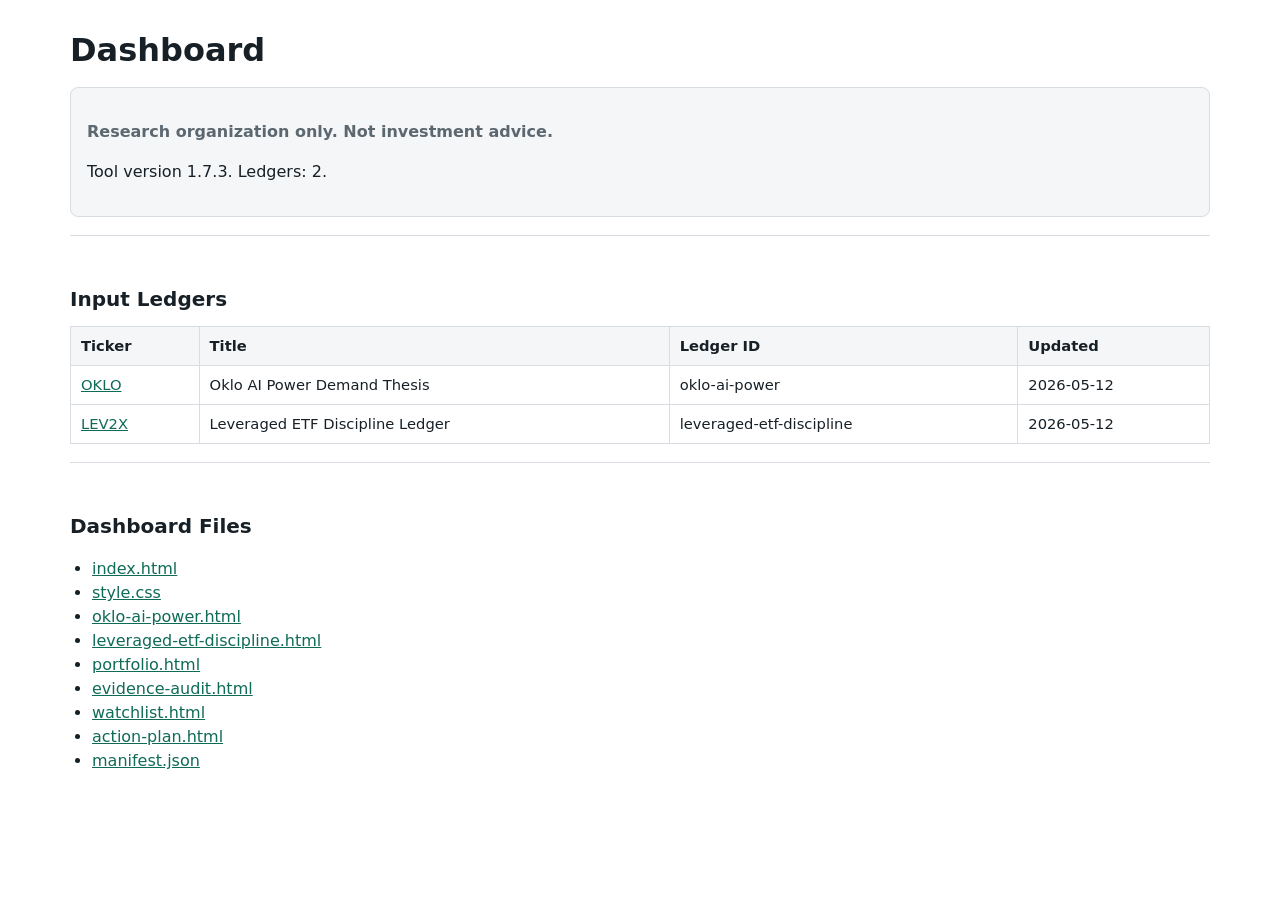
==== examples/output/html-dashboard/index.html @ c0b7c827 "fix: escape markdown report text" ====
<!doctype html>
<html lang="en">
<head>
<meta charset="utf-8">
<meta name="viewport" content="width=device-width, initial-scale=1">
<title>Invest Thesis Ledger Dashboard</title>
<link rel="stylesheet" href="style.css">
</head>
<body>
<main>
<h1>Dashboard</h1>
<section class="summary">
<p class="notice">Research organization only. Not investment advice.</p>
<p>Tool version 1.7.3. Ledgers: 2.</p>
</section>
<section>
<h2>Input Ledgers</h2>
<table><thead><tr><th scope="col">Ticker</th><th scope="col">Title</th><th scope="col">Ledger ID</th><th scope="col">Updated</th></tr></thead>
<tbody>
<tr><td><a href="oklo-ai-power.html">OKLO</a></td><td>Oklo AI Power Demand Thesis</td><td>oklo-ai-power</td><td>2026-05-12</td></tr><tr><td><a href="leveraged-etf-discipline.html">LEV2X</a></td><td>Leveraged ETF Discipline Ledger</td><td>leveraged-etf-discipline</td><td>2026-05-12</td></tr>
</tbody></table>
</section>
<section>
<h2>Dashboard Files</h2>
<ul><li><a href="index.html">index.html</a></li><li><a href="style.css">style.css</a></li><li><a href="oklo-ai-power.html">oklo-ai-power.html</a></li><li><a href="leveraged-etf-discipline.html">leveraged-etf-discipline.html</a></li><li><a href="portfolio.html">portfolio.html</a></li><li><a href="evidence-audit.html">evidence-audit.html</a></li><li><a href="watchlist.html">watchlist.html</a></li><li><a href="action-plan.html">action-plan.html</a></li><li><a href="manifest.json">manifest.json</a></li></ul>
</section>
</main>
</body>
</html>
---- examples/output/html-dashboard/style.css ----
:root { color-scheme: light; --ink: #172026; --muted: #5c6870; --line: #d7dde2; --soft: #f4f6f8; --accent: #0f6b57; }
* { box-sizing: border-box; }
body { margin: 0; background: #ffffff; color: var(--ink); font-family: system-ui, -apple-system, BlinkMacSystemFont, 'Segoe UI', sans-serif; line-height: 1.5; }
main { max-width: 1180px; margin: 0 auto; padding: 32px 20px 56px; }
h1 { margin: 0 0 18px; font-size: 2rem; line-height: 1.15; letter-spacing: 0; }
h2 { margin: 30px 0 12px; font-size: 1.25rem; letter-spacing: 0; }
h3 { margin: 20px 0 8px; font-size: 1rem; letter-spacing: 0; }
section { border-top: 1px solid var(--line); padding-top: 18px; margin-top: 18px; }
section.summary { background: var(--soft); border: 1px solid var(--line); border-radius: 8px; padding: 16px; }
nav { display: flex; gap: 14px; flex-wrap: wrap; margin-bottom: 18px; }
a { color: var(--accent); }
.notice, .eyebrow { color: var(--muted); font-weight: 600; }
table { width: 100%; border-collapse: collapse; margin: 10px 0 18px; font-size: 0.92rem; }
th, td { border: 1px solid var(--line); padding: 8px 10px; text-align: left; vertical-align: top; }
th { background: var(--soft); font-weight: 700; }
dl { display: grid; grid-template-columns: minmax(160px, 240px) 1fr; gap: 6px 16px; }
dt { color: var(--muted); font-weight: 700; }
dd { margin: 0; }
ul { padding-left: 22px; }
@media (max-width: 720px) { main { padding: 24px 14px 42px; } table { display: block; overflow-x: auto; } dl { grid-template-columns: 1fr; } }
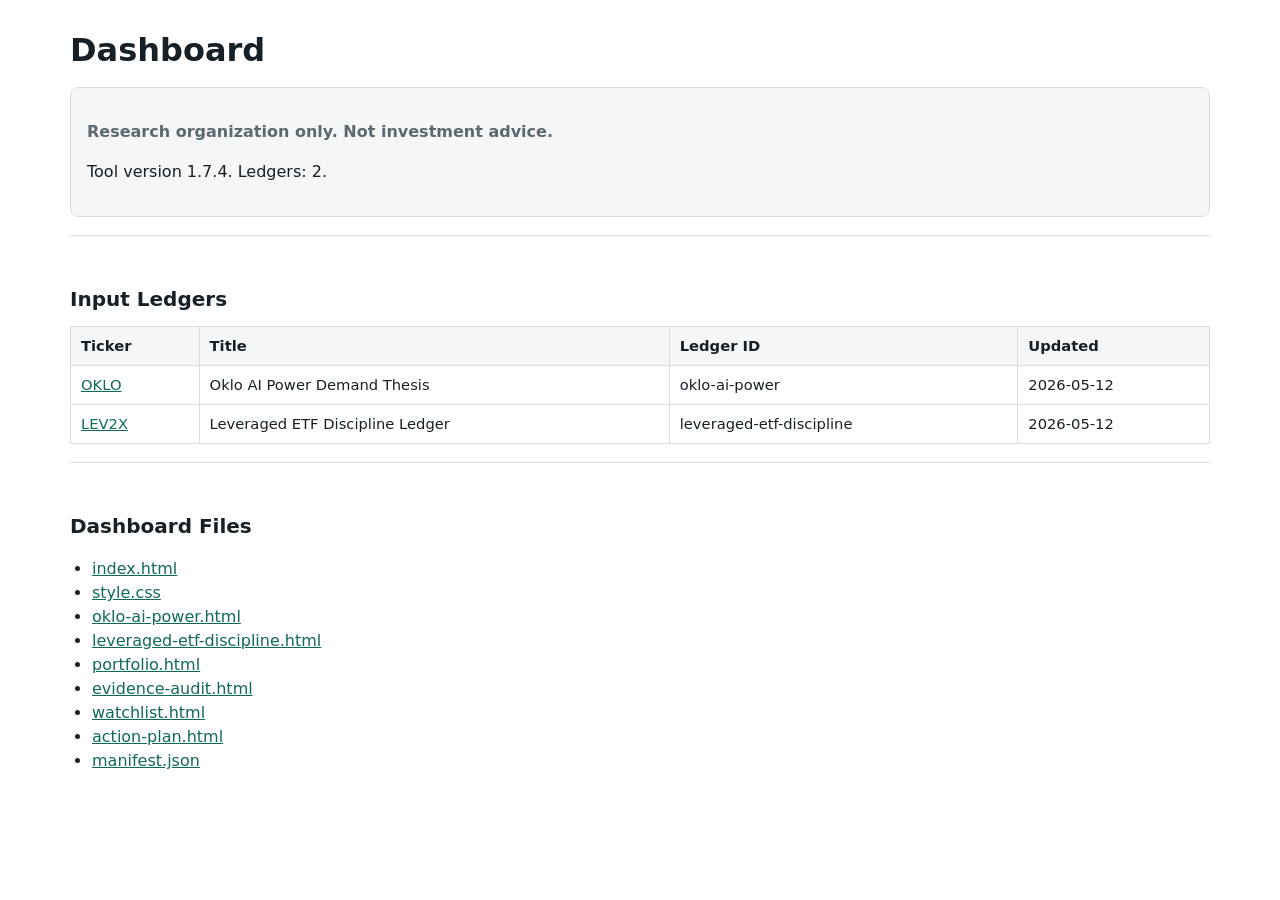
==== commit 462cca23: "fix: avoid double escaping source refs in tables" ====
--- a/examples/output/html-dashboard/index.html
+++ b/examples/output/html-dashboard/index.html
@@ -11,7 +11,7 @@
 <h1>Dashboard</h1>
 <section class="summary">
 <p class="notice">Research organization only. Not investment advice.</p>
-<p>Tool version 1.7.3. Ledgers: 2.</p>
+<p>Tool version 1.7.4. Ledgers: 2.</p>
 </section>
 <section>
 <h2>Input Ledgers</h2>
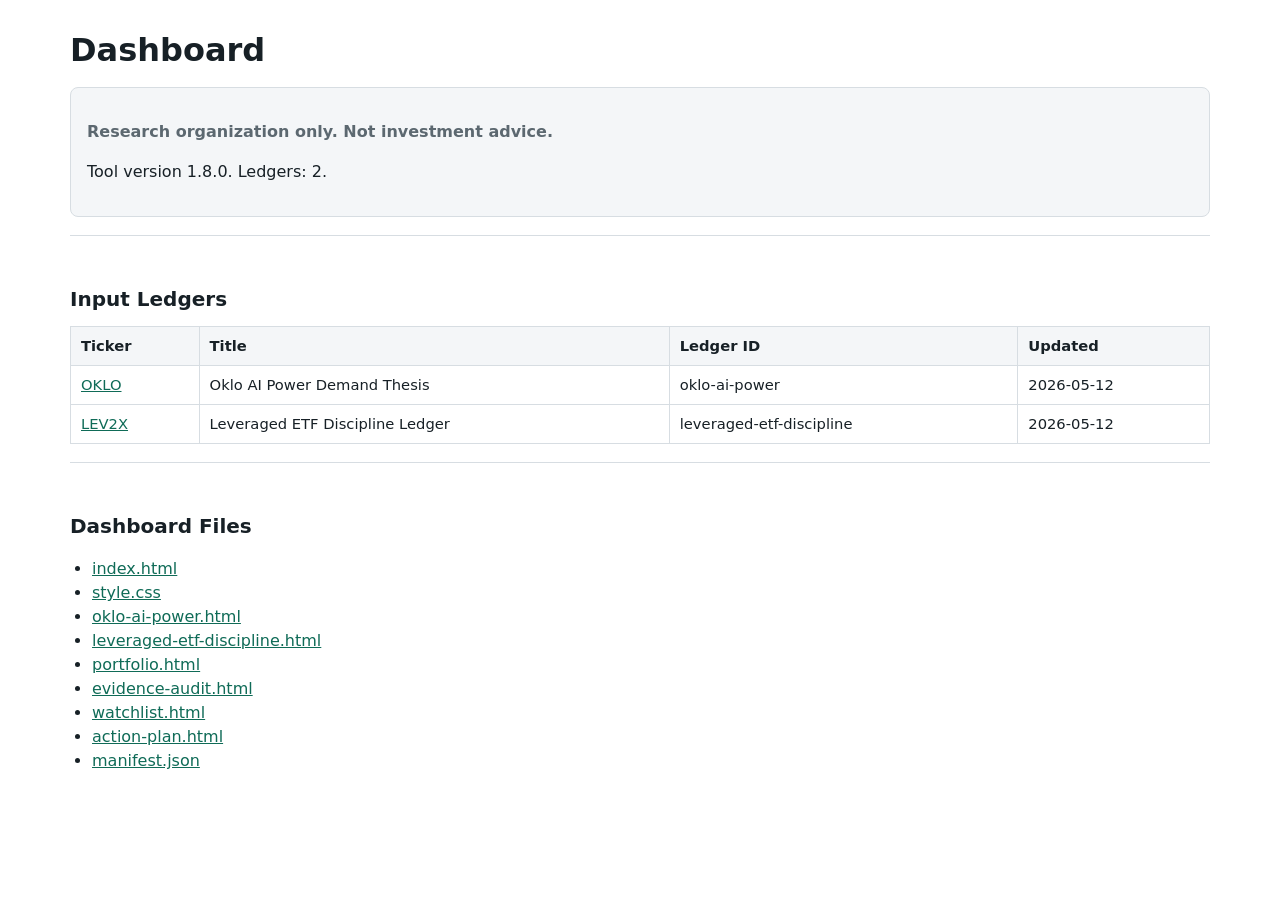
==== commit 33a9c7bd: "feat: add decision review pack" ====
--- a/examples/output/html-dashboard/index.html
+++ b/examples/output/html-dashboard/index.html
@@ -11,7 +11,7 @@
 <h1>Dashboard</h1>
 <section class="summary">
 <p class="notice">Research organization only. Not investment advice.</p>
-<p>Tool version 1.7.4. Ledgers: 2.</p>
+<p>Tool version 1.8.0. Ledgers: 2.</p>
 </section>
 <section>
 <h2>Input Ledgers</h2>
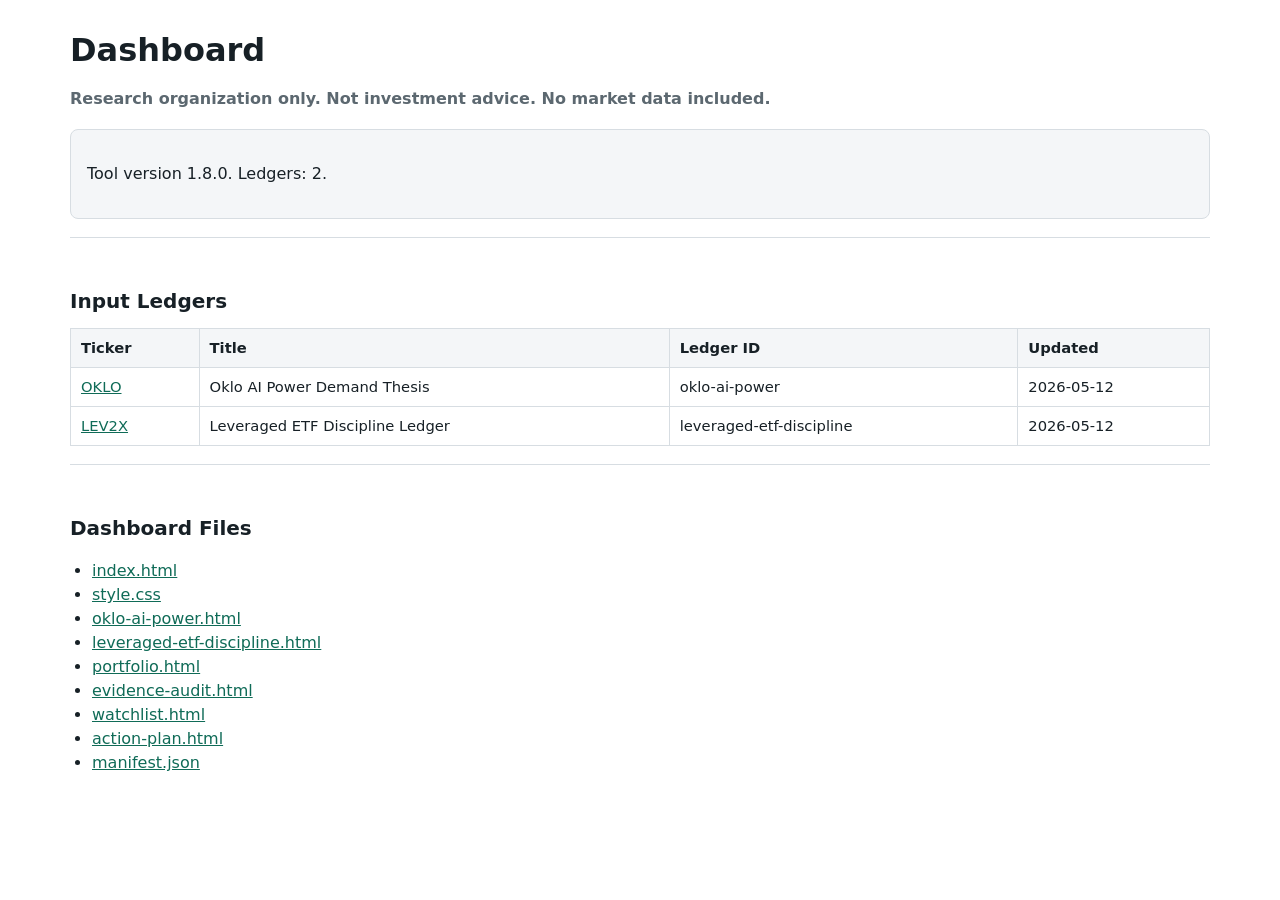
==== commit 1e530c64: "fix: add dashboard boundary notices" ====
--- a/examples/output/html-dashboard/index.html
+++ b/examples/output/html-dashboard/index.html
@@ -9,8 +9,8 @@
 <body>
 <main>
 <h1>Dashboard</h1>
+<p class="notice">Research organization only. Not investment advice. No market data included.</p>
 <section class="summary">
-<p class="notice">Research organization only. Not investment advice.</p>
 <p>Tool version 1.8.0. Ledgers: 2.</p>
 </section>
 <section>
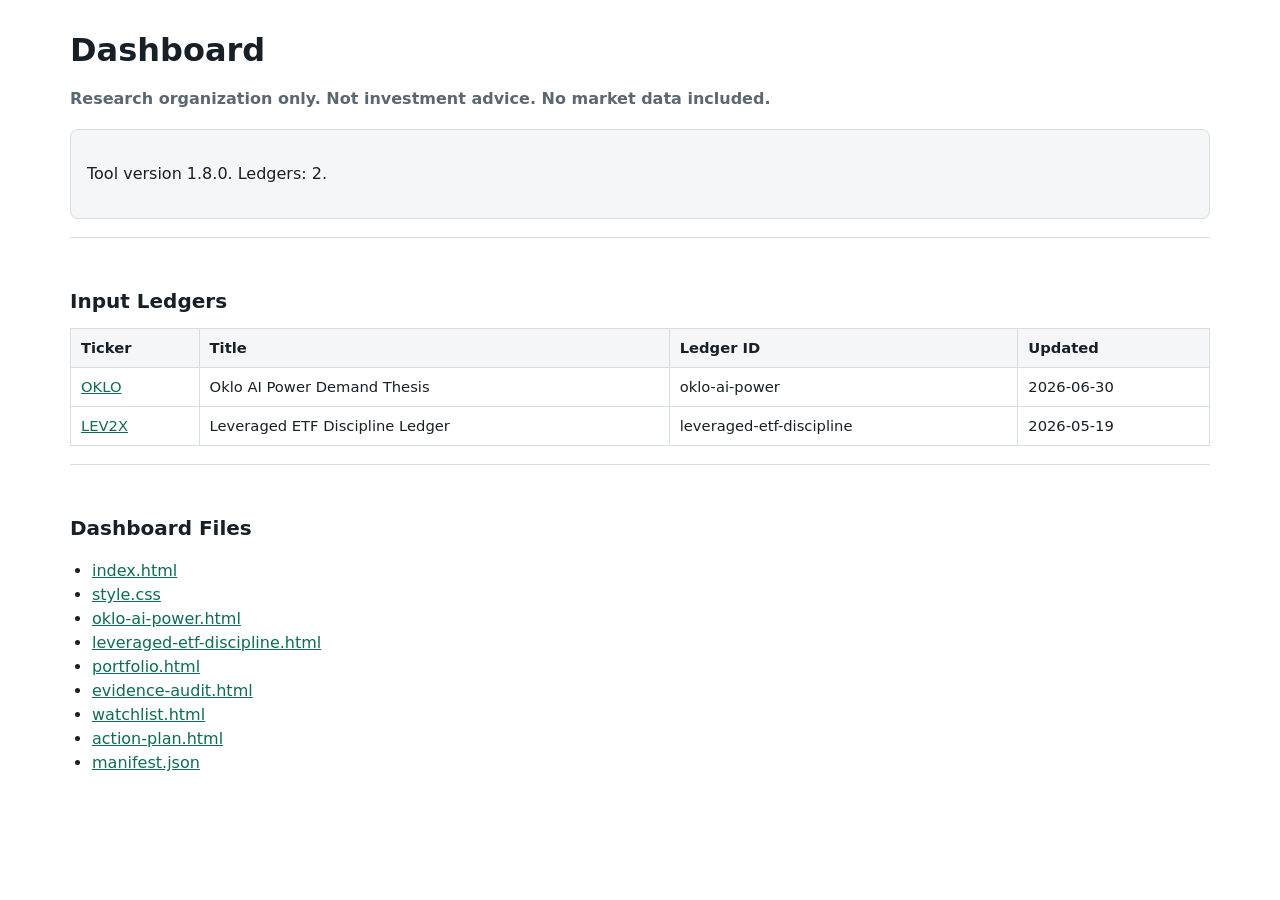
==== commit 70e84c10: "feat: add public fixture hygiene guard" ====
--- a/examples/output/html-dashboard/index.html
+++ b/examples/output/html-dashboard/index.html
@@ -17,7 +17,7 @@
 <h2>Input Ledgers</h2>
 <table><thead><tr><th scope="col">Ticker</th><th scope="col">Title</th><th scope="col">Ledger ID</th><th scope="col">Updated</th></tr></thead>
 <tbody>
-<tr><td><a href="oklo-ai-power.html">OKLO</a></td><td>Oklo AI Power Demand Thesis</td><td>oklo-ai-power</td><td>2026-05-12</td></tr><tr><td><a href="leveraged-etf-discipline.html">LEV2X</a></td><td>Leveraged ETF Discipline Ledger</td><td>leveraged-etf-discipline</td><td>2026-05-12</td></tr>
+<tr><td><a href="oklo-ai-power.html">OKLO</a></td><td>Oklo AI Power Demand Thesis</td><td>oklo-ai-power</td><td>2026-06-30</td></tr><tr><td><a href="leveraged-etf-discipline.html">LEV2X</a></td><td>Leveraged ETF Discipline Ledger</td><td>leveraged-etf-discipline</td><td>2026-05-19</td></tr>
 </tbody></table>
 </section>
 <section>
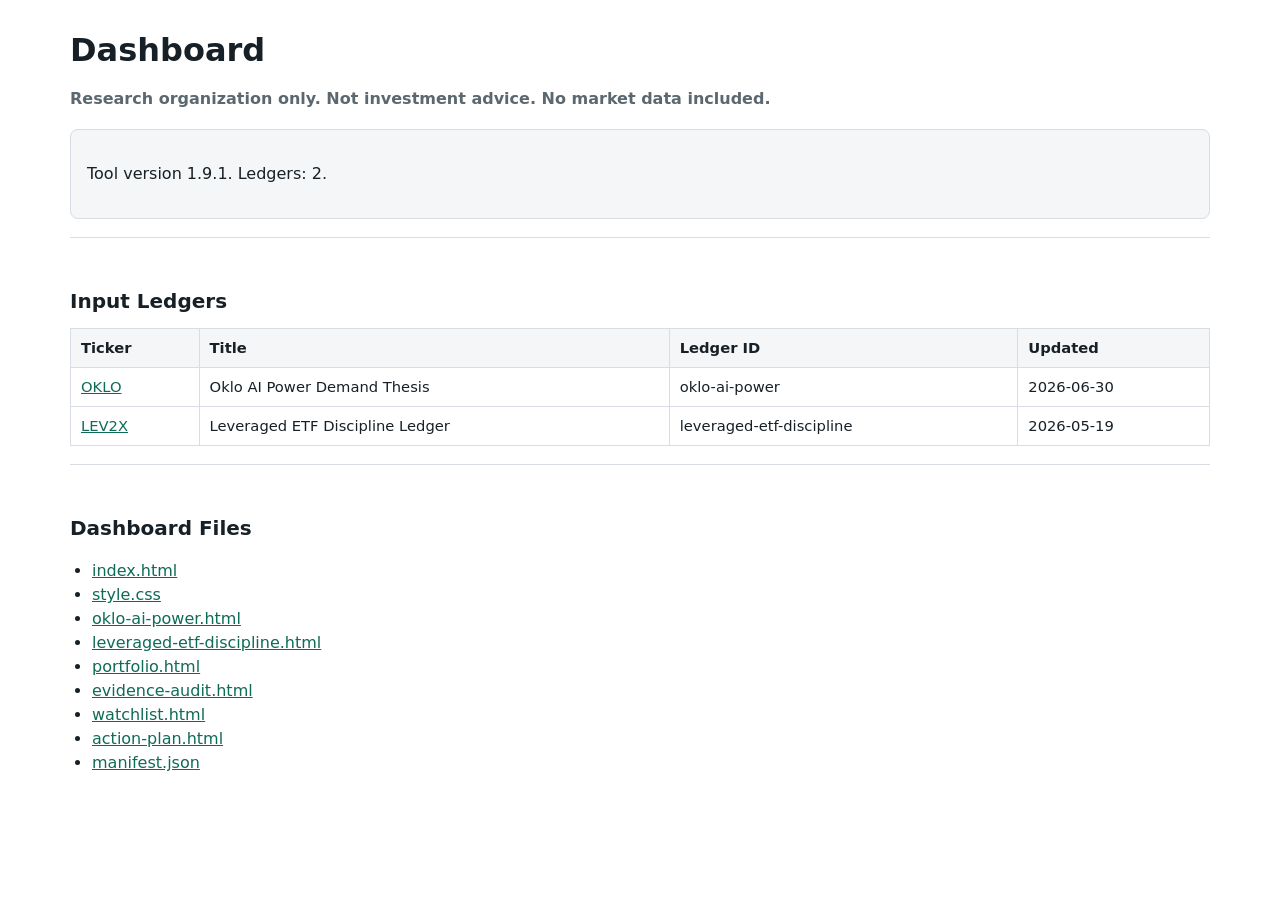
==== commit 56bedcdd: "feat: add evidence path receipt" ====
--- a/examples/output/html-dashboard/index.html
+++ b/examples/output/html-dashboard/index.html
@@ -11,7 +11,7 @@
 <h1>Dashboard</h1>
 <p class="notice">Research organization only. Not investment advice. No market data included.</p>
 <section class="summary">
-<p>Tool version 1.8.0. Ledgers: 2.</p>
+<p>Tool version 1.9.1. Ledgers: 2.</p>
 </section>
 <section>
 <h2>Input Ledgers</h2>
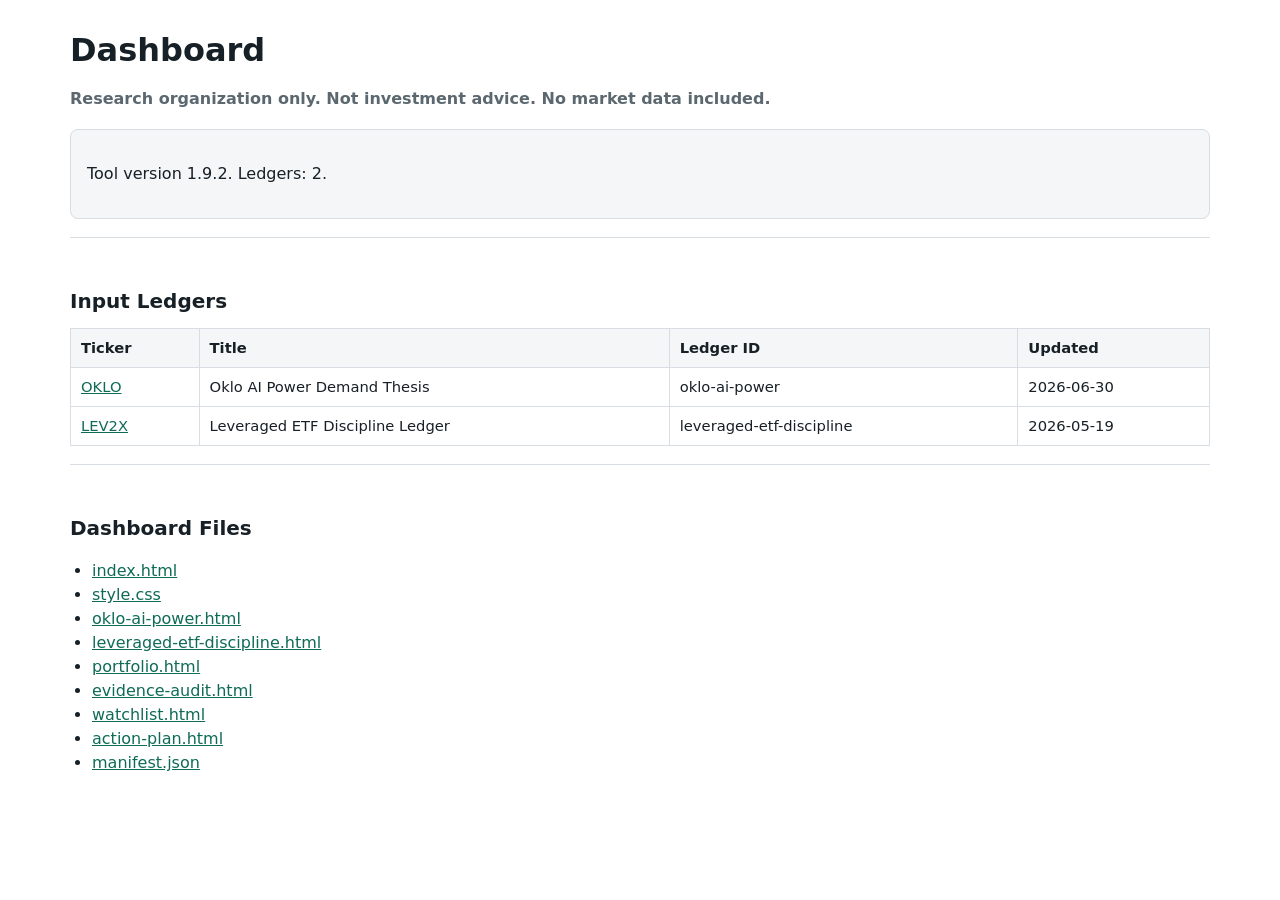
==== commit 2ebfbeef: "feat: add visual walkthrough guide" ====
--- a/examples/output/html-dashboard/index.html
+++ b/examples/output/html-dashboard/index.html
@@ -11,7 +11,7 @@
 <h1>Dashboard</h1>
 <p class="notice">Research organization only. Not investment advice. No market data included.</p>
 <section class="summary">
-<p>Tool version 1.9.1. Ledgers: 2.</p>
+<p>Tool version 1.9.2. Ledgers: 2.</p>
 </section>
 <section>
 <h2>Input Ledgers</h2>
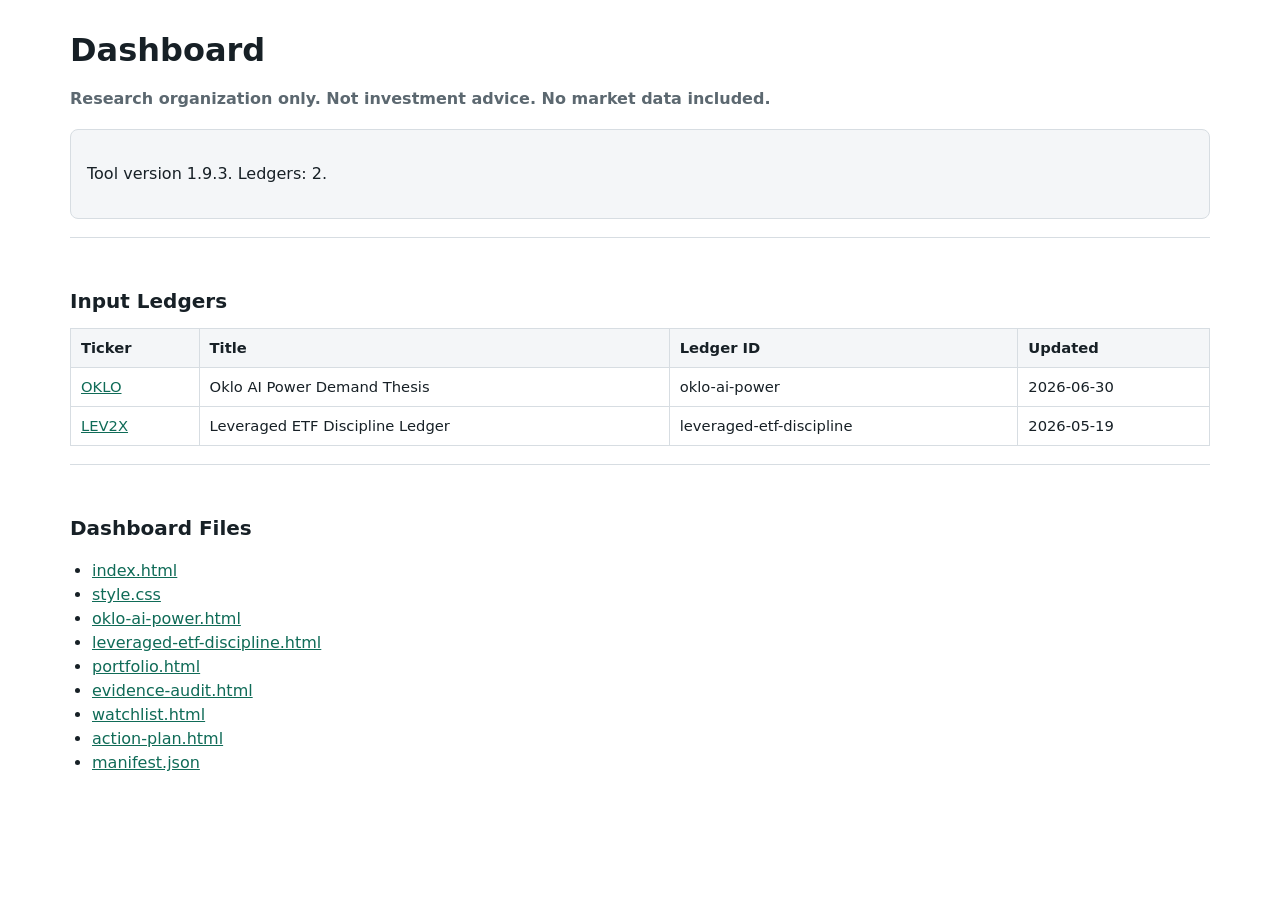
==== commit 465ba659: "feat: add package readiness receipt" ====
--- a/examples/output/html-dashboard/index.html
+++ b/examples/output/html-dashboard/index.html
@@ -11,7 +11,7 @@
 <h1>Dashboard</h1>
 <p class="notice">Research organization only. Not investment advice. No market data included.</p>
 <section class="summary">
-<p>Tool version 1.9.2. Ledgers: 2.</p>
+<p>Tool version 1.9.3. Ledgers: 2.</p>
 </section>
 <section>
 <h2>Input Ledgers</h2>
